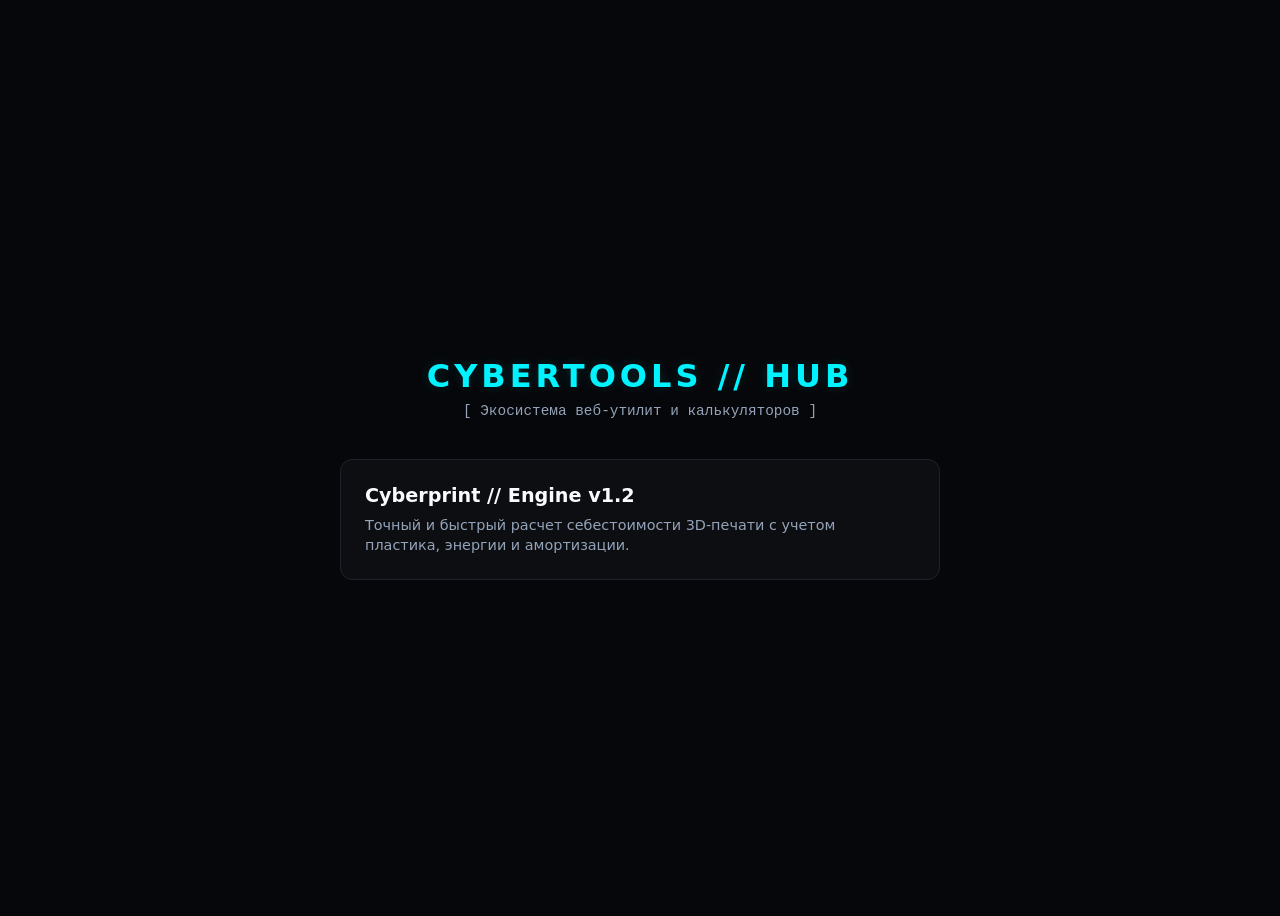
==== index.html @ 4d21d2ae "Чистка структуры проекта" ====
<!DOCTYPE html>
<html lang="ru">
<head>
    <meta charset="UTF-8">
    <meta name="viewport" content="width=device-width, initial-scale=1.0">
    <meta name="description" content="Cybertools — коллекция бесплатных, простых и быстрых онлайн-инструментов для работы, хобби и повседневных расчетов. Полностью без рекламы и регистрации.">
    <title>Cybertools // Бесплатные онлайн-калькуляторы и утилиты</title>
    <style>
        :root {
            --bg-base: #06070a;
            --bg-panel: #0d0e12;
            --border: #1e222d;
            --neon-cyan: #00f3ff;
            --neon-pink: #ff0055;
            --text-primary: #f8fafc;
            --text-secondary: #94a3b8;
            --shadow-cyan: rgba(0, 243, 255, 0.15);
        }
        body {
            background-color: var(--bg-base);
            color: var(--text-primary);
            font-family: system-ui, -apple-system, sans-serif;
            min-height: 100vh;
            display: flex;
            flex-direction: column;
            align-items: center;
            justify-content: center;
            padding: 20px;
            box-sizing: border-box;
        }
        .hub-container {
            width: 100%;
            max-width: 600px;
            text-align: center;
        }
        h1 {
            font-size: 2rem;
            text-transform: uppercase;
            letter-spacing: 4px;
            color: var(--neon-cyan);
            text-shadow: 0 0 12px var(--shadow-cyan);
            margin-bottom: 8px;
        }
        .subtitle {
            color: var(--text-secondary);
            font-family: monospace;
            font-size: 0.9rem;
            margin-bottom: 40px;
        }
        .grid {
            display: grid;
            grid-template-columns: 1fr;
            gap: 20px;
        }
        .card {
            background: var(--bg-panel);
            border: 1px solid var(--border);
            border-radius: 12px;
            padding: 24px;
            text-decoration: none;
            color: inherit;
            text-align: left;
            transition: all 0.2s ease;
            display: block;
        }
        .card:hover {
            border-color: var(--neon-pink);
            transform: translateY(-2px);
            box-shadow: 0 5px 15px rgba(255, 0, 85, 0.1);
        }
        .card-title {
            font-size: 1.2rem;
            font-weight: bold;
            color: var(--text-primary);
            margin-bottom: 8px;
        }
        .card-desc {
            color: var(--text-secondary);
            font-size: 0.9rem;
            line-height: 1.4;
        }
    </style>
</head>
<body>
    <div class="hub-container">
        <h1>Cybertools // Hub</h1>
        <div class="subtitle">[ Экосистема веб-утилит и калькуляторов ]</div>
        
        <div class="grid">
            <!-- Твой первый инструмент -->
            <a href="3d-calculator/index.html" class="card">
                <div class="card-title">Cyberprint // Engine v1.2</div>
                <div class="card-desc">Точный и быстрый расчет себестоимости 3D-печати с учетом пластика, энергии и амортизации.</div>
            </a>
            
            <!-- Сюда в будущем просто скопируешь блок <a> для нового инструмента -->
        </div>
    </div>
</body>
</html>
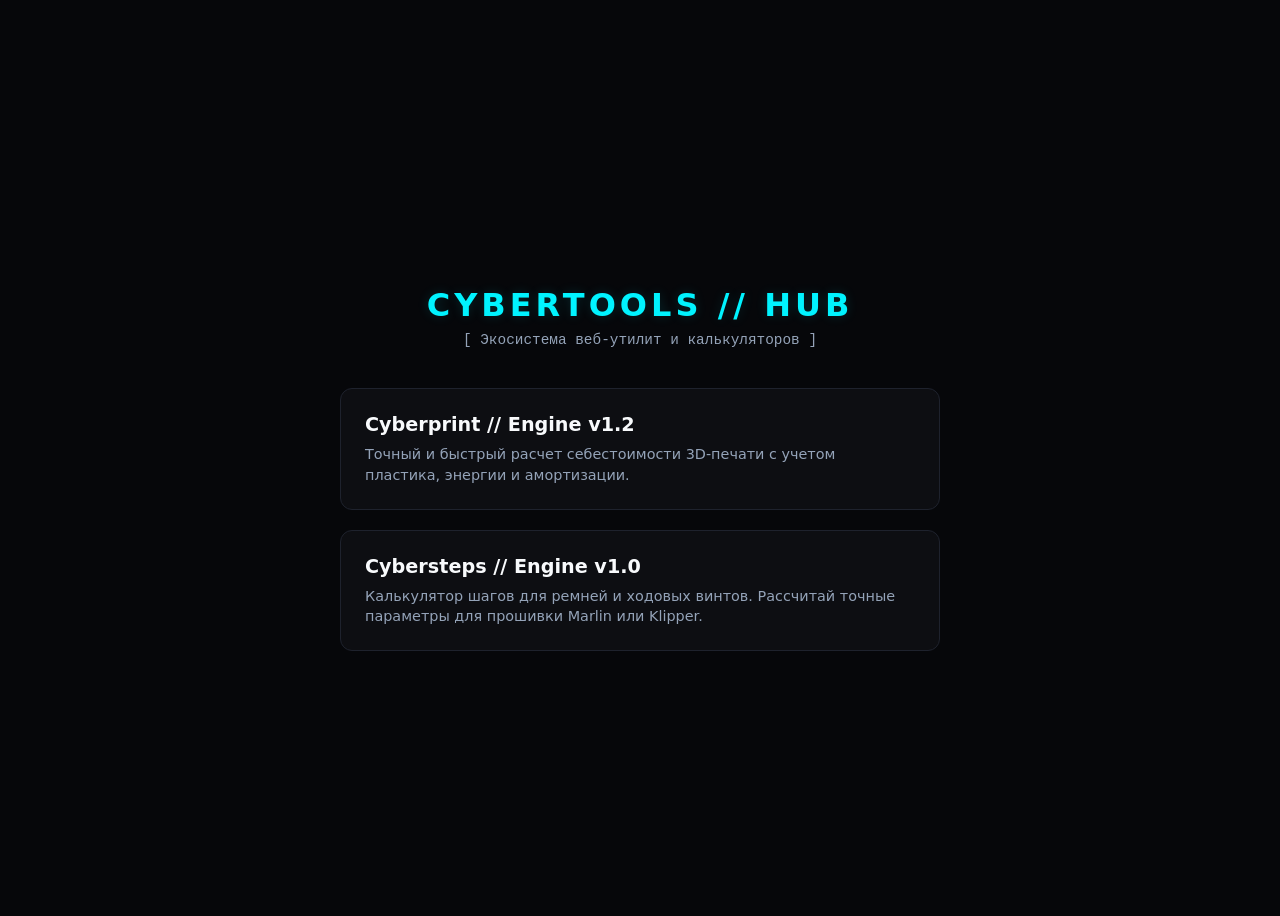
==== commit 7910ef3d: "Добавлен инструмент "калькулятор шагов двигателя"" ====
--- a/index.html
+++ b/index.html
@@ -80,6 +80,9 @@
             line-height: 1.4;
         }
     </style>
+    <!-- Yandex Autoplacement 19597235 -->
+    <script src="https://yandex.ru/ads/system/context.js" async></script>
+    <script data-page-id="19597235" src="https://yandex.ru/ads/system/ap-loader.js" async></script>
 </head>
 <body>
     <div class="hub-container">
@@ -93,7 +96,10 @@
                 <div class="card-desc">Точный и быстрый расчет себестоимости 3D-печати с учетом пластика, энергии и амортизации.</div>
             </a>
             
-            <!-- Сюда в будущем просто скопируешь блок <a> для нового инструмента -->
+            <a href="steps-calculator/" class="card">
+                <div class="card-title">Cybersteps // Engine v1.0</div>
+                <div class="card-desc">Калькулятор шагов для ремней и ходовых винтов. Рассчитай точные параметры для прошивки Marlin или Klipper.</div>
+            </a>
         </div>
     </div>
 </body>
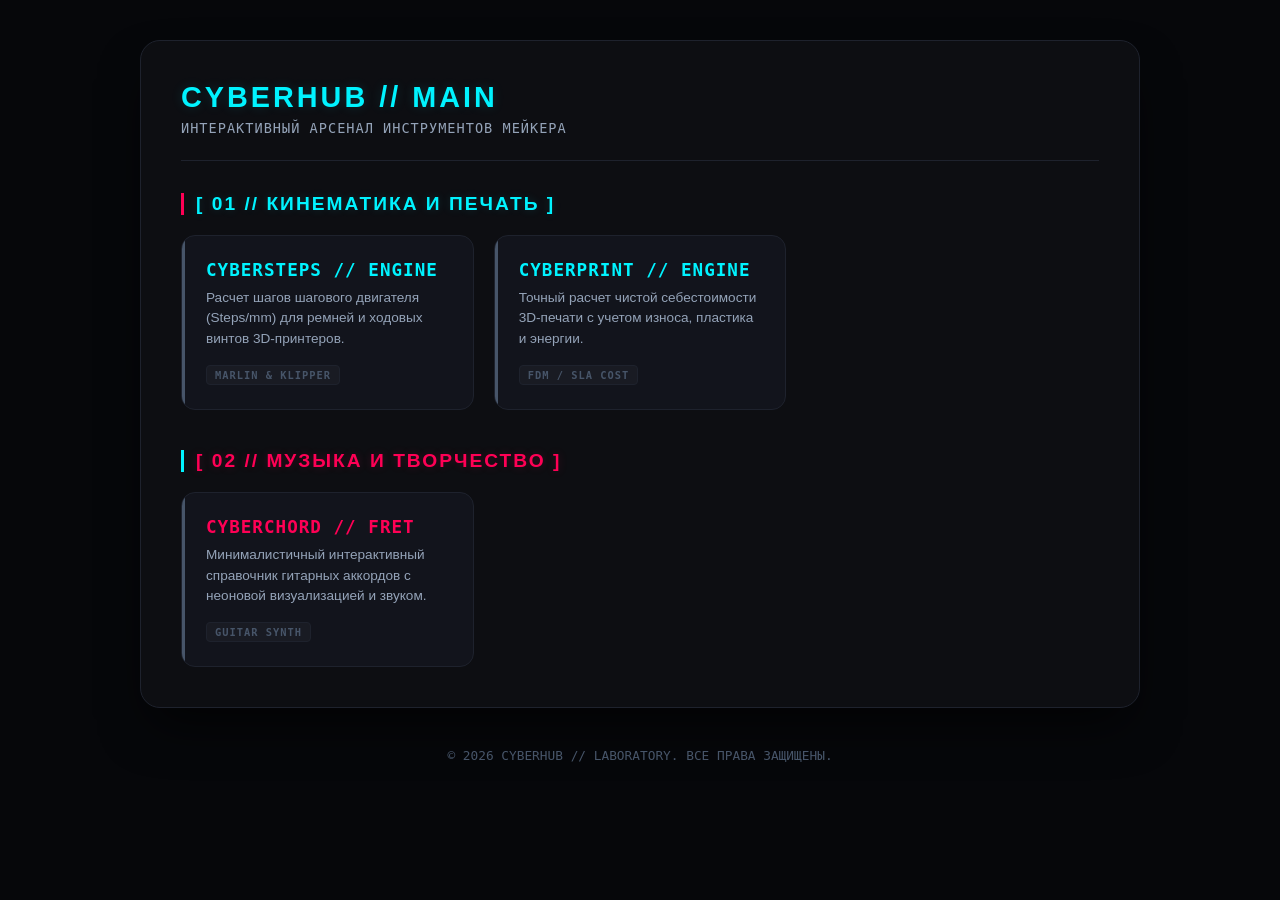
==== commit 0e9f1cc6: "Добавление страницы с аккордами, разделение стилей, правка главной и других страничек" ====
--- a/index.html
+++ b/index.html
@@ -3,104 +3,164 @@
 <head>
     <meta charset="UTF-8">
     <meta name="viewport" content="width=device-width, initial-scale=1.0">
-    <meta name="description" content="Cybertools — коллекция бесплатных, простых и быстрых онлайн-инструментов для работы, хобби и повседневных расчетов. Полностью без рекламы и регистрации.">
-    <title>Cybertools // Бесплатные онлайн-калькуляторы и утилиты</title>
+    <title>Cyberhub — Инженерно-творческая лаборатория</title>
+    <meta name="description" content="Интерактивные инструменты для мейкеров, инженеров, разработчиков и музыкантов.">
+    <link rel="stylesheet" href="css/global.css">
     <style>
-        :root {
-            --bg-base: #06070a;
-            --bg-panel: #0d0e12;
-            --border: #1e222d;
-            --neon-cyan: #00f3ff;
-            --neon-pink: #ff0055;
-            --text-primary: #f8fafc;
-            --text-secondary: #94a3b8;
-            --shadow-cyan: rgba(0, 243, 255, 0.15);
-        }
-        body {
-            background-color: var(--bg-base);
-            color: var(--text-primary);
-            font-family: system-ui, -apple-system, sans-serif;
-            min-height: 100vh;
+        .hub-grid {
             display: flex;
             flex-direction: column;
-            align-items: center;
-            justify-content: center;
-            padding: 20px;
-            box-sizing: border-box;
+            gap: 40px;
+            margin-top: 24px;
         }
-        .hub-container {
-            width: 100%;
-            max-width: 600px;
-            text-align: center;
+
+        .category-section h2 {
+            color: var(--neon-cyan);
+            font-size: 1.2rem;
+            text-transform: uppercase;
+            letter-spacing: 2px;
+            margin-bottom: 20px;
+            border-left: 3px solid var(--neon-pink);
+            padding-left: 12px;
+            text-shadow: 0 0 10px var(--shadow-cyan);
         }
-        h1 {
-            font-size: 2rem;
-            text-transform: uppercase;
-            letter-spacing: 4px;
-            color: var(--neon-cyan);
-            text-shadow: 0 0 12px var(--shadow-cyan);
-            margin-bottom: 8px;
-        }
-        .subtitle {
-            color: var(--text-secondary);
-            font-family: monospace;
-            font-size: 0.9rem;
-            margin-bottom: 40px;
-        }
-        .grid {
+
+        .tools-list {
             display: grid;
-            grid-template-columns: 1fr;
+            grid-template-columns: repeat(auto-fill, minmax(280px, 1fr));
             gap: 20px;
         }
-        .card {
-            background: var(--bg-panel);
+
+        .tool-card {
+            background-color: var(--bg-input);
             border: 1px solid var(--border);
-            border-radius: 12px;
+            border-radius: 14px;
             padding: 24px;
             text-decoration: none;
-            color: inherit;
-            text-align: left;
-            transition: all 0.2s ease;
-            display: block;
+            color: var(--text-primary);
+            transition: all 0.3s ease;
+            display: flex;
+            flex-direction: column;
+            justify-content: space-between;
+            position: relative;
+            overflow: hidden;
         }
-        .card:hover {
+
+        .tool-card::before {
+            content: '';
+            position: absolute;
+            top: 0;
+            left: 0;
+            width: 3px;
+            height: 100%;
+            background-color: var(--text-muted);
+            transition: all 0.3s ease;
+        }
+
+        .tool-card:hover {
+            border-color: var(--border-focus);
+            box-shadow: 0 0 20px rgba(0, 243, 255, 0.1);
+            transform: translateY(-2px);
+        }
+
+        .tool-card:hover::before {
+            background-color: var(--neon-cyan);
+            box-shadow: 0 0 10px var(--neon-cyan);
+        }
+
+        .category-section.creative h2 {
+            color: var(--neon-pink);
+            text-shadow: 0 0 10px var(--shadow-pink);
+            border-left-color: var(--neon-cyan);
+        }
+        .category-section.creative .tool-card:hover::before {
+            background-color: var(--neon-pink);
+            box-shadow: 0 0 10px var(--neon-pink);
+        }
+        .category-section.creative .tool-card:hover {
             border-color: var(--neon-pink);
-            transform: translateY(-2px);
-            box-shadow: 0 5px 15px rgba(255, 0, 85, 0.1);
+            box-shadow: 0 0 20px rgba(255, 0, 85, 0.15);
         }
-        .card-title {
-            font-size: 1.2rem;
+
+        .tool-name {
+            font-size: 1.1rem;
+            font-weight: 800;
+            font-family: monospace;
+            letter-spacing: 1px;
+            margin-bottom: 8px;
+            text-transform: uppercase;
+        }
+
+        .tool-desc {
+            font-size: 0.85rem;
+            color: var(--text-secondary);
+            line-height: 1.5;
+        }
+
+        .tool-tag {
+            align-self: flex-start;
+            font-family: monospace;
+            font-size: 0.65rem;
             font-weight: bold;
-            color: var(--text-primary);
-            margin-bottom: 8px;
-        }
-        .card-desc {
-            color: var(--text-secondary);
-            font-size: 0.9rem;
-            line-height: 1.4;
+            text-transform: uppercase;
+            letter-spacing: 1px;
+            padding: 3px 8px;
+            border-radius: 4px;
+            background: rgba(255, 255, 255, 0.03);
+            border: 1px solid var(--border);
+            color: var(--text-muted);
+            margin-top: 16px;
         }
     </style>
-    <!-- Yandex Autoplacement 19597235 -->
-    <script src="https://yandex.ru/ads/system/context.js" async></script>
-    <script data-page-id="19597235" src="https://yandex.ru/ads/system/ap-loader.js" async></script>
 </head>
 <body>
-    <div class="hub-container">
-        <h1>Cybertools // Hub</h1>
-        <div class="subtitle">[ Экосистема веб-утилит и калькуляторов ]</div>
-        
-        <div class="grid">
-            <!-- Твой первый инструмент -->
-            <a href="3d-calculator/index.html" class="card">
-                <div class="card-title">Cyberprint // Engine v1.2</div>
-                <div class="card-desc">Точный и быстрый расчет себестоимости 3D-печати с учетом пластика, энергии и амортизации.</div>
-            </a>
-            
-            <a href="steps-calculator/" class="card">
-                <div class="card-title">Cybersteps // Engine v1.0</div>
-                <div class="card-desc">Калькулятор шагов для ремней и ходовых винтов. Рассчитай точные параметры для прошивки Marlin или Klipper.</div>
-            </a>
-        </div>
+
+    <div class="container">
+        <header>
+            <h1>Cyberhub // Main</h1>
+            <div class="subtitle">Интерактивный арсенал инструментов мейкера</div>
+        </header>
+
+        <main class="hub-grid">
+            <section class="category-section">
+                <h2>[ 01 // КИНЕМАТИКА И ПЕЧАТЬ ]</h2>
+                <div class="tools-list">
+                    <a href="steps-calculator/index.html" class="tool-card">
+                        <div>
+                            <div class="tool-name" style="color: var(--neon-cyan)">Cybersteps // Engine</div>
+                            <div class="tool-desc">Расчет шагов шагового двигателя (Steps/mm) для ремней и ходовых винтов 3D-принтеров.</div>
+                        </div>
+                        <div class="tool-tag">Marlin & Klipper</div>
+                    </a>
+
+                    <a href="3d-calculator/index.html" class="tool-card">
+                        <div>
+                            <div class="tool-name" style="color: var(--neon-cyan)">Cyberprint // Engine</div>
+                            <div class="tool-desc">Точный расчет чистой себестоимости 3D-печати с учетом износа, пластика и энергии.</div>
+                        </div>
+                        <div class="tool-tag">FDM / SLA cost</div>
+                    </a>
+                </div>
+            </section>
+
+            <section class="category-section creative">
+                <h2>[ 02 // МУЗЫКА И ТВОРЧЕСТВО ]</h2>
+                <div class="tools-list">
+                    <a href="chord-visualizer/index.html" class="tool-card">
+                        <div>
+                            <div class="tool-name" style="color: var(--neon-pink)">Cyberchord // Fret</div>
+                            <div class="tool-desc">Минималистичный интерактивный справочник гитарных аккордов с неоновой визуализацией и звуком.</div>
+                        </div>
+                        <div class="tool-tag">Guitar Synth</div>
+                    </a>
+                </div>
+            </section>
+        </main>
     </div>
+
+    <footer>
+        &copy; 2026 CYBERHUB // LABORATORY. ВСЕ ПРАВА ЗАЩИЩЕНЫ.
+    </footer>
+
 </body>
 </html>
--- a/css/global.css
+++ b/css/global.css
@@ -0,0 +1,98 @@
+:root {
+    --bg-base: #06070a;
+    --bg-panel: #0d0e12;
+    --bg-input: #12141c;
+    --border: #1e222d;
+    --border-focus: #00f3ff;
+    --neon-cyan: #00f3ff;
+    --neon-pink: #ff0055;
+    --text-primary: #f8fafc;
+    --text-secondary: #94a3b8;
+    --text-muted: #475569;
+    --shadow-cyan: rgba(0, 243, 255, 0.15);
+    --shadow-pink: rgba(255, 0, 85, 0.2);
+}
+
+* {
+    box-sizing: border-box;
+    margin: 0;
+    padding: 0;
+    font-family: -apple-system, BlinkMacSystemFont, "Segoe UI", Roboto, Helvetica, Arial, sans-serif;
+    -webkit-tap-highlight-color: transparent;
+}
+
+body {
+    background-color: var(--bg-base);
+    color: var(--text-primary);
+    min-height: 100vh;
+    display: flex;
+    flex-direction: column;
+    align-items: center;
+    padding: 40px 20px;
+}
+
+.container {
+    width: 100%;
+    max-width: 1000px;
+    background: var(--bg-panel);
+    border: 1px solid var(--border);
+    border-radius: 20px;
+    padding: 40px;
+    box-shadow: 0 25px 50px -12px rgba(0, 0, 0, 0.7);
+}
+
+@media (max-width: 850px) {
+    .container {
+        padding: 24px 16px;
+    }
+}
+
+header {
+    border-bottom: 1px solid var(--border);
+    padding-bottom: 24px;
+    margin-bottom: 32px;
+    text-align: left;
+}
+
+h1 {
+    font-size: 1.8rem;
+    font-weight: 900;
+    text-transform: uppercase;
+    letter-spacing: 3px;
+    color: var(--neon-cyan);
+    text-shadow: 0 0 12px var(--shadow-cyan);
+}
+
+.subtitle {
+    font-size: 0.85rem;
+    color: var(--text-secondary);
+    margin-top: 6px;
+    font-family: monospace;
+    text-transform: uppercase;
+    letter-spacing: 1px;
+}
+
+.back-link {
+    display: inline-block;
+    color: var(--text-secondary);
+    text-decoration: none;
+    font-family: monospace;
+    font-size: 0.8rem;
+    margin-bottom: 16px;
+    text-transform: uppercase;
+    letter-spacing: 1.5px;
+    font-weight: bold;
+    transition: color 0.2s ease;
+}
+
+.back-link:hover {
+    color: var(--neon-cyan);
+}
+
+footer {
+    margin-top: 40px;
+    font-size: 0.8rem;
+    color: var(--text-muted);
+    text-align: center;
+    font-family: monospace;
+}
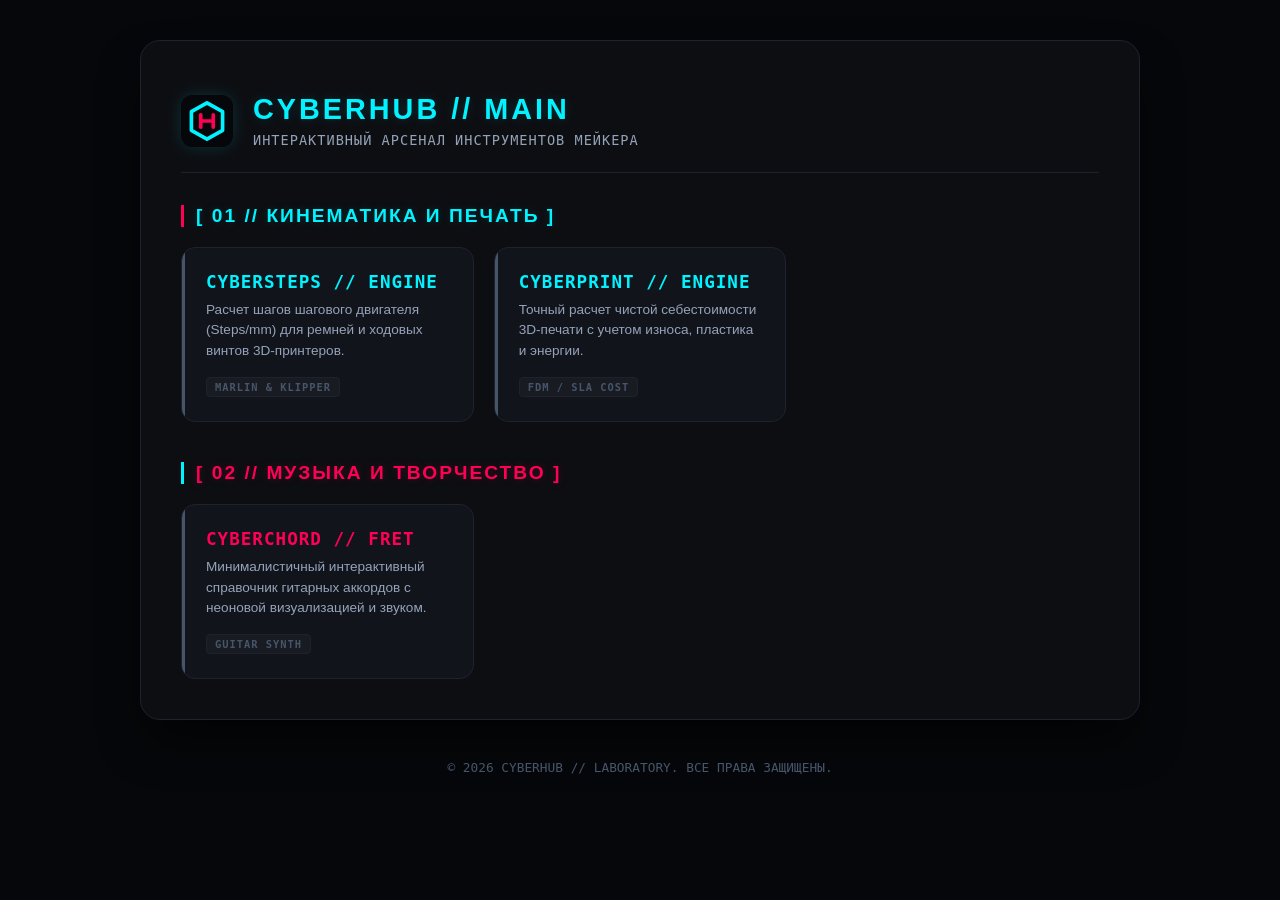
==== commit 2afb49a1: "Добавлена иконка сайта" ====
--- a/index.html
+++ b/index.html
@@ -4,6 +4,7 @@
     <meta charset="UTF-8">
     <meta name="viewport" content="width=device-width, initial-scale=1.0">
     <title>Cyberhub — Инженерно-творческая лаборатория</title>
+    <link rel="icon" type="image/svg+xml" href="favicon.svg">
     <meta name="description" content="Интерактивные инструменты для мейкеров, инженеров, разработчиков и музыкантов.">
     <link rel="stylesheet" href="css/global.css">
     <style>
@@ -117,8 +118,13 @@
 
     <div class="container">
         <header>
-            <h1>Cyberhub // Main</h1>
-            <div class="subtitle">Интерактивный арсенал инструментов мейкера</div>
+            <div class="header-body">
+                <img src="favicon.svg" class="header-logo" alt="Cyberhub Logo">
+                <div class="header-text">
+                    <h1>Cyberhub // Main</h1>
+                    <div class="subtitle">Интерактивный арсенал инструментов мейкера</div>
+                </div>
+            </div>
         </header>
 
         <main class="hub-grid">
--- a/css/global.css
+++ b/css/global.css
@@ -95,4 +95,63 @@
     color: var(--text-muted);
     text-align: center;
     font-family: monospace;
+}
+
+.logo-container {
+    display: flex;
+    align-items: center;
+    gap: 16px;
+    margin-bottom: 8px;
+}
+
+.cyber-logo {
+    width: 42px;
+    height: 42px;
+    transition: transform 0.3s ease, filter 0.3s ease;
+}
+
+.cyber-logo:hover {
+    transform: rotate(60deg);
+    filter: drop-shadow(0 0 8px var(--neon-pink));
+}
+
+.logo-hexagon {
+    fill: none;
+    stroke: var(--neon-cyan);
+    stroke-width: 6;
+    filter: drop-shadow(0 0 4px var(--shadow-cyan));
+}
+
+.logo-core {
+    fill: none;
+    stroke: var(--neon-pink);
+    stroke-width: 6;
+    stroke-linecap: round;
+    stroke-linejoin: round;
+    filter: drop-shadow(0 0 5px var(--shadow-pink));
+}
+
+.header-body {
+    display: flex;
+    align-items: center;
+    gap: 20px;
+    margin-top: 12px;
+}
+
+.header-logo {
+    width: 52px;
+    height: 52px;
+    flex-shrink: 0;
+    filter: drop-shadow(0 0 8px var(--shadow-cyan));
+    transition: transform 0.3s ease, filter 0.3s ease;
+}
+
+.header-logo:hover {
+    transform: rotate(15deg) scale(1.05);
+    filter: drop-shadow(0 0 12px var(--neon-pink));
+}
+
+.header-text {
+    display: flex;
+    flex-direction: column;
 }
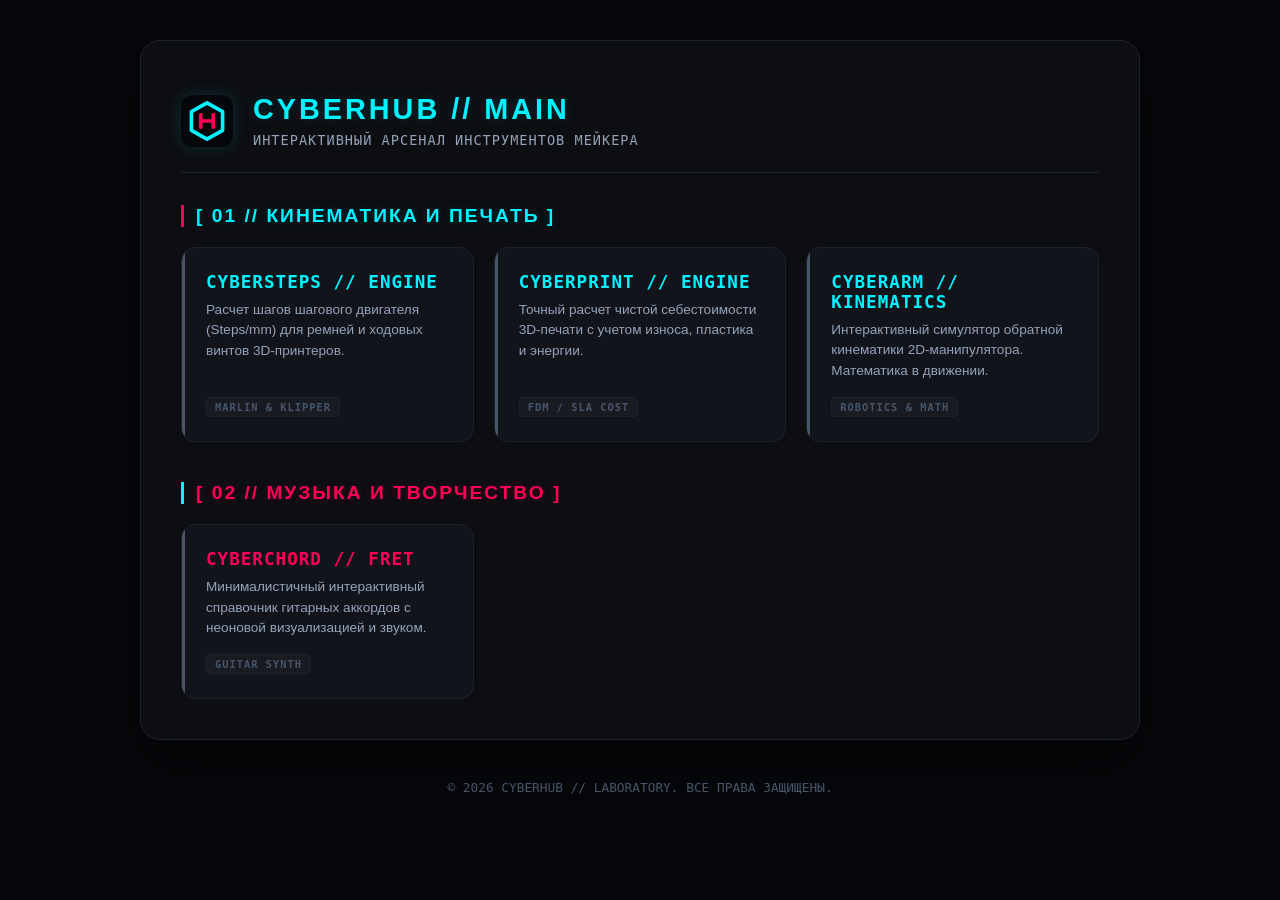
==== commit 72a49f94: "Добавлен раздел Cyberarm" ====
--- a/index.html
+++ b/index.html
@@ -4,115 +4,9 @@
     <meta charset="UTF-8">
     <meta name="viewport" content="width=device-width, initial-scale=1.0">
     <title>Cyberhub — Инженерно-творческая лаборатория</title>
-    <link rel="icon" type="image/svg+xml" href="favicon.svg">
     <meta name="description" content="Интерактивные инструменты для мейкеров, инженеров, разработчиков и музыкантов.">
     <link rel="stylesheet" href="css/global.css">
-    <style>
-        .hub-grid {
-            display: flex;
-            flex-direction: column;
-            gap: 40px;
-            margin-top: 24px;
-        }
-
-        .category-section h2 {
-            color: var(--neon-cyan);
-            font-size: 1.2rem;
-            text-transform: uppercase;
-            letter-spacing: 2px;
-            margin-bottom: 20px;
-            border-left: 3px solid var(--neon-pink);
-            padding-left: 12px;
-            text-shadow: 0 0 10px var(--shadow-cyan);
-        }
-
-        .tools-list {
-            display: grid;
-            grid-template-columns: repeat(auto-fill, minmax(280px, 1fr));
-            gap: 20px;
-        }
-
-        .tool-card {
-            background-color: var(--bg-input);
-            border: 1px solid var(--border);
-            border-radius: 14px;
-            padding: 24px;
-            text-decoration: none;
-            color: var(--text-primary);
-            transition: all 0.3s ease;
-            display: flex;
-            flex-direction: column;
-            justify-content: space-between;
-            position: relative;
-            overflow: hidden;
-        }
-
-        .tool-card::before {
-            content: '';
-            position: absolute;
-            top: 0;
-            left: 0;
-            width: 3px;
-            height: 100%;
-            background-color: var(--text-muted);
-            transition: all 0.3s ease;
-        }
-
-        .tool-card:hover {
-            border-color: var(--border-focus);
-            box-shadow: 0 0 20px rgba(0, 243, 255, 0.1);
-            transform: translateY(-2px);
-        }
-
-        .tool-card:hover::before {
-            background-color: var(--neon-cyan);
-            box-shadow: 0 0 10px var(--neon-cyan);
-        }
-
-        .category-section.creative h2 {
-            color: var(--neon-pink);
-            text-shadow: 0 0 10px var(--shadow-pink);
-            border-left-color: var(--neon-cyan);
-        }
-        .category-section.creative .tool-card:hover::before {
-            background-color: var(--neon-pink);
-            box-shadow: 0 0 10px var(--neon-pink);
-        }
-        .category-section.creative .tool-card:hover {
-            border-color: var(--neon-pink);
-            box-shadow: 0 0 20px rgba(255, 0, 85, 0.15);
-        }
-
-        .tool-name {
-            font-size: 1.1rem;
-            font-weight: 800;
-            font-family: monospace;
-            letter-spacing: 1px;
-            margin-bottom: 8px;
-            text-transform: uppercase;
-        }
-
-        .tool-desc {
-            font-size: 0.85rem;
-            color: var(--text-secondary);
-            line-height: 1.5;
-        }
-
-        .tool-tag {
-            align-self: flex-start;
-            font-family: monospace;
-            font-size: 0.65rem;
-            font-weight: bold;
-            text-transform: uppercase;
-            letter-spacing: 1px;
-            padding: 3px 8px;
-            border-radius: 4px;
-            background: rgba(255, 255, 255, 0.03);
-            border: 1px solid var(--border);
-            color: var(--text-muted);
-            margin-top: 16px;
-        }
-    </style>
+    <link rel="icon" type="image/svg+xml" href="favicon.svg">
 </head>
 <body>
 
@@ -128,12 +22,13 @@
         </header>
 
         <main class="hub-grid">
+            <!-- Раздел: Механика и Робототехника -->
             <section class="category-section">
                 <h2>[ 01 // КИНЕМАТИКА И ПЕЧАТЬ ]</h2>
                 <div class="tools-list">
                     <a href="steps-calculator/index.html" class="tool-card">
                         <div>
-                            <div class="tool-name" style="color: var(--neon-cyan)">Cybersteps // Engine</div>
+                            <div class="tool-name cyan-text">Cybersteps // Engine</div>
                             <div class="tool-desc">Расчет шагов шагового двигателя (Steps/mm) для ремней и ходовых винтов 3D-принтеров.</div>
                         </div>
                         <div class="tool-tag">Marlin & Klipper</div>
@@ -141,20 +36,29 @@
 
                     <a href="3d-calculator/index.html" class="tool-card">
                         <div>
-                            <div class="tool-name" style="color: var(--neon-cyan)">Cyberprint // Engine</div>
+                            <div class="tool-name cyan-text">Cyberprint // Engine</div>
                             <div class="tool-desc">Точный расчет чистой себестоимости 3D-печати с учетом износа, пластика и энергии.</div>
                         </div>
                         <div class="tool-tag">FDM / SLA cost</div>
                     </a>
+
+                    <a href="arm-kinematics/index.html" class="tool-card">
+                        <div>
+                            <div class="tool-name cyan-text">Cyberarm // Kinematics</div>
+                            <div class="tool-desc">Интерактивный симулятор обратной кинематики 2D-манипулятора. Математика в движении.</div>
+                        </div>
+                        <div class="tool-tag">Robotics & Math</div>
+                    </a>
                 </div>
             </section>
 
+            <!-- Раздел: Музыка и Творчество -->
             <section class="category-section creative">
                 <h2>[ 02 // МУЗЫКА И ТВОРЧЕСТВО ]</h2>
                 <div class="tools-list">
                     <a href="chord-visualizer/index.html" class="tool-card">
                         <div>
-                            <div class="tool-name" style="color: var(--neon-pink)">Cyberchord // Fret</div>
+                            <div class="tool-name pink-text">Cyberchord // Fret</div>
                             <div class="tool-desc">Минималистичный интерактивный справочник гитарных аккордов с неоновой визуализацией и звуком.</div>
                         </div>
                         <div class="tool-tag">Guitar Synth</div>
--- a/css/global.css
+++ b/css/global.css
@@ -154,4 +154,656 @@
 .header-text {
     display: flex;
     flex-direction: column;
+}
+
+/* ==========================================
+   ГЛАВНАЯ СТРАНИЦА (index.html)
+   ========================================== */
+.hub-grid {
+    display: flex;
+    flex-direction: column;
+    gap: 40px;
+    margin-top: 24px;
+}
+
+.category-section h2 {
+    color: var(--neon-cyan);
+    font-size: 1.2rem;
+    text-transform: uppercase;
+    letter-spacing: 2px;
+    margin-bottom: 20px;
+    border-left: 3px solid var(--neon-pink);
+    padding-left: 12px;
+    text-shadow: 0 0 10px var(--shadow-cyan);
+}
+
+.tools-list {
+    display: grid;
+    grid-template-columns: repeat(auto-fill, minmax(280px, 1fr));
+    gap: 20px;
+}
+
+.tool-card {
+    background-color: var(--bg-input);
+    border: 1px solid var(--border);
+    border-radius: 14px;
+    padding: 24px;
+    text-decoration: none;
+    color: var(--text-primary);
+    transition: all 0.3s ease;
+    display: flex;
+    flex-direction: column;
+    justify-content: space-between;
+    position: relative;
+    overflow: hidden;
+}
+
+.tool-card::before {
+    content: '';
+    position: absolute;
+    top: 0;
+    left: 0;
+    width: 3px;
+    height: 100%;
+    background-color: var(--text-muted);
+    transition: all 0.3s ease;
+}
+
+.tool-card:hover {
+    border-color: var(--border-focus);
+    box-shadow: 0 0 20px rgba(0, 243, 255, 0.1);
+    transform: translateY(-2px);
+}
+
+.tool-card:hover::before {
+    background-color: var(--neon-cyan);
+    box-shadow: 0 0 10px var(--neon-cyan);
+}
+
+.category-section.creative h2 {
+    color: var(--neon-pink);
+    text-shadow: 0 0 10px var(--shadow-pink);
+    border-left-color: var(--neon-cyan);
+}
+
+.category-section.creative .tool-card:hover::before {
+    background-color: var(--neon-pink);
+    box-shadow: 0 0 10px var(--neon-pink);
+}
+
+.category-section.creative .tool-card:hover {
+    border-color: var(--neon-pink);
+    box-shadow: 0 0 20px rgba(255, 0, 85, 0.15);
+}
+
+.tool-name {
+    font-size: 1.1rem;
+    font-weight: 800;
+    font-family: monospace;
+    letter-spacing: 1px;
+    margin-bottom: 8px;
+    text-transform: uppercase;
+}
+
+.tool-name.cyan-text {
+    color: var(--neon-cyan);
+}
+
+.tool-name.pink-text {
+    color: var(--neon-pink);
+}
+
+.tool-desc {
+    font-size: 0.85rem;
+    color: var(--text-secondary);
+    line-height: 1.5;
+}
+
+.tool-tag {
+    align-self: flex-start;
+    font-family: monospace;
+    font-size: 0.65rem;
+    font-weight: bold;
+    text-transform: uppercase;
+    letter-spacing: 1px;
+    padding: 3px 8px;
+    border-radius: 4px;
+    background: rgba(255, 255, 255, 0.03);
+    border: 1px solid var(--border);
+    color: var(--text-muted);
+    margin-top: 16px;
+}
+
+/* ==========================================
+   ОБЩАЯ ШАПКА И ЛОГОТИП
+   ========================================== */
+.header-body {
+    display: flex;
+    align-items: center;
+    gap: 20px;
+    margin-top: 12px;
+}
+
+.header-logo {
+    width: 52px;
+    height: 52px;
+    flex-shrink: 0;
+    filter: drop-shadow(0 0 8px var(--shadow-cyan));
+    transition: transform 0.3s ease, filter 0.3s ease;
+}
+
+.header-logo:hover {
+    transform: rotate(15deg) scale(1.05);
+    filter: drop-shadow(0 0 12px var(--neon-pink));
+}
+
+.header-text {
+    display: flex;
+    flex-direction: column;
+}
+
+/* ==========================================
+   CYBERCHORD // FRET
+   ========================================== */
+.calc-grid {
+    display: grid;
+    grid-template-columns: 0.9fr 1.1fr;
+    gap: 32px;
+    margin-bottom: 48px;
+}
+
+@media (max-width: 850px) {
+    .calc-grid {
+        grid-template-columns: 1fr;
+        gap: 32px;
+    }
+}
+
+.chord-control {
+    display: flex;
+    flex-direction: column;
+    gap: 24px;
+}
+
+.chord-selector {
+    display: grid;
+    grid-template-columns: repeat(4, 1fr);
+    gap: 10px;
+}
+
+.chord-btn {
+    background-color: var(--bg-input);
+    border: 1px solid var(--border);
+    color: var(--text-secondary);
+    padding: 12px;
+    border-radius: 10px;
+    cursor: pointer;
+    font-size: 0.9rem;
+    font-weight: bold;
+    font-family: monospace;
+    transition: all 0.2s ease;
+    text-align: center;
+}
+
+.chord-btn:hover {
+    border-color: var(--neon-pink);
+    color: var(--text-primary);
+}
+
+.chord-btn.active {
+    border-color: var(--neon-pink);
+    color: var(--text-primary);
+    box-shadow: 0 0 14px var(--shadow-pink);
+}
+
+.chord-info-card {
+    background: rgba(255, 255, 255, 0.01);
+    border: 1px dashed var(--border);
+    border-radius: 12px;
+    padding: 20px;
+}
+
+.chord-name-large {
+    font-size: 2.2rem;
+    font-weight: 900;
+    color: var(--neon-pink);
+    text-shadow: 0 0 15px var(--shadow-pink);
+    font-family: monospace;
+    margin-bottom: 8px;
+}
+
+.chord-desc {
+    color: var(--text-secondary);
+    font-size: 0.9rem;
+    line-height: 1.6;
+    margin-bottom: 20px;
+}
+
+.strum-btn {
+    background: transparent;
+    border: 1px solid var(--neon-cyan);
+    color: var(--neon-cyan);
+    padding: 14px;
+    border-radius: 10px;
+    font-family: monospace;
+    font-weight: bold;
+    text-transform: uppercase;
+    letter-spacing: 1.5px;
+    cursor: pointer;
+    width: 100%;
+    transition: all 0.2s ease;
+    box-shadow: 0 0 10px rgba(0, 243, 255, 0.05);
+}
+
+.strum-btn:hover {
+    background: rgba(0, 243, 255, 0.05);
+    box-shadow: 0 0 15px var(--shadow-cyan);
+}
+
+.fretboard-container {
+    background-color: var(--bg-input);
+    border: 1px solid var(--border);
+    border-radius: 14px;
+    padding: 28px;
+    display: flex;
+    justify-content: center;
+    align-items: center;
+    position: relative;
+}
+
+.fretboard-container::before {
+    content: '';
+    position: absolute;
+    top: 0;
+    left: 0;
+    width: 4px;
+    height: 100%;
+    background-color: var(--neon-cyan);
+    box-shadow: 0 0 12px var(--neon-cyan);
+}
+
+.fretboard-svg {
+    width: 100%;
+    max-width: 280px;
+    height: auto;
+}
+
+.fretboard-bg {
+    fill: rgba(18, 20, 28, 0.7);
+    stroke: var(--border);
+    stroke-width: 2;
+}
+
+.fret-line {
+    stroke: var(--text-muted);
+    stroke-width: 2px;
+}
+
+.string-line {
+    stroke: var(--text-muted);
+    stroke-linecap: round;
+}
+
+.nut-line {
+    stroke: var(--text-primary);
+    stroke-width: 6px;
+}
+
+.finger-marker {
+    fill: var(--neon-pink);
+    filter: drop-shadow(0px 0px 6px var(--neon-pink));
+}
+
+.finger-text {
+    fill: var(--text-primary);
+    font-size: 11px;
+    font-family: monospace;
+    font-weight: bold;
+    text-anchor: middle;
+    dominant-baseline: central;
+}
+
+.string-label {
+    fill: var(--text-muted);
+}
+
+.open-mute-text {
+    fill: var(--text-secondary);
+    font-size: 12px;
+    font-family: monospace;
+    font-weight: bold;
+    text-anchor: middle;
+}
+
+.open-mute-text.active-open {
+    fill: var(--neon-cyan);
+    filter: drop-shadow(0px 0px 4px var(--neon-cyan));
+}
+
+/* ==========================================
+   CYBERARM // KINEMATICS
+   ========================================== */
+.simulator-container {
+    background-color: var(--bg-input);
+    border: 1px solid var(--border);
+    border-radius: 14px;
+    padding: 20px;
+    display: flex;
+    flex-direction: column;
+    align-items: center;
+    position: relative;
+}
+
+.simulator-container::before {
+    content: '';
+    position: absolute;
+    top: 0;
+    left: 0;
+    width: 4px;
+    height: 100%;
+    background-color: var(--neon-cyan);
+    box-shadow: 0 0 12px var(--neon-cyan);
+}
+
+.arm-svg {
+    background: #090a0f;
+    border: 1px solid rgba(255, 255, 255, 0.03);
+    border-radius: 8px;
+    cursor: crosshair;
+    width: 100%;
+    max-width: 360px;
+    height: auto;
+}
+
+.control-panel {
+    display: flex;
+    flex-direction: column;
+    gap: 20px;
+}
+
+.param-group {
+    background: rgba(255, 255, 255, 0.01);
+    border: 1px solid var(--border);
+    border-radius: 10px;
+    padding: 16px;
+}
+
+.param-title {
+    font-family: monospace;
+    font-size: 0.85rem;
+    color: var(--neon-cyan);
+    text-transform: uppercase;
+    letter-spacing: 1px;
+    margin-bottom: 12px;
+}
+
+.slider-row {
+    display: flex;
+    align-items: center;
+    gap: 12px;
+    margin-bottom: 10px;
+}
+
+.slider-row label {
+    width: 80px;
+    font-family: monospace;
+    font-size: 0.85rem;
+    color: var(--text-secondary);
+}
+
+input[type=range] {
+    flex-grow: 1;
+    accent-color: var(--neon-cyan);
+}
+
+.value-display {
+    width: 50px;
+    text-align: right;
+    font-family: monospace;
+    font-size: 0.85rem;
+    color: var(--text-primary);
+}
+
+.angle-output-box {
+    display: grid;
+    grid-template-columns: 1fr 1fr;
+    gap: 16px;
+    margin-top: 10px;
+}
+
+.angle-card {
+    background: var(--bg-base);
+    border: 1px solid var(--border);
+    border-radius: 8px;
+    padding: 12px;
+    text-align: center;
+}
+
+.angle-card .lbl {
+    font-size: 0.75rem;
+    color: var(--text-secondary);
+    text-transform: uppercase;
+    font-family: monospace;
+}
+
+.angle-card .lbl.bottom-spacing {
+    margin-top: 4px;
+}
+
+.angle-card .val {
+    font-size: 1.5rem;
+    font-weight: bold;
+    color: var(--neon-pink);
+    font-family: monospace;
+    text-shadow: 0 0 10px var(--shadow-pink);
+    margin-top: 4px;
+}
+
+.code-box {
+    background: #090a0f;
+    border: 1px solid var(--border);
+    border-radius: 8px;
+    padding: 12px;
+    font-family: monospace;
+    font-size: 0.8rem;
+    color: #a7f3d0;
+    white-space: pre-wrap;
+    overflow-x: auto;
+    max-height: 100px;
+}
+
+.arm-link {
+    stroke: var(--text-primary);
+    stroke-width: 6;
+    stroke-linecap: round;
+}
+
+.arm-link-2 {
+    stroke: var(--neon-cyan);
+    stroke-width: 4;
+    stroke-linecap: round;
+}
+
+.joint {
+    fill: var(--bg-panel);
+    stroke: var(--text-primary);
+    stroke-width: 3;
+}
+
+.target-point {
+    fill: var(--neon-pink);
+    stroke: var(--text-primary);
+    stroke-width: 2;
+    cursor: pointer;
+    filter: drop-shadow(0px 0px 6px var(--neon-pink));
+}
+
+.grid-line {
+    stroke: rgba(255, 255, 255, 0.05);
+    stroke-width: 1;
+}
+
+.reach-circle {
+    fill: none;
+    stroke: var(--border);
+    stroke-width: 1;
+    stroke-dasharray: 4 4;
+}
+
+.helper-text {
+    font-family: monospace;
+    font-size: 0.75rem;
+    color: var(--text-muted);
+    margin-top: 10px;
+}
+
+/* ==========================================
+   ТИПОГРАФИКА И СТАТЬИ
+   ========================================== */
+.seo-section {
+    margin-top: 48px;
+    padding-top: 32px;
+    border-top: 1px solid var(--border);
+}
+
+.seo-section h2 {
+    color: var(--neon-cyan);
+    font-size: 1.4rem;
+    font-family: monospace;
+    margin-bottom: 20px;
+    text-transform: uppercase;
+    letter-spacing: 1px;
+    text-shadow: 0 0 10px var(--shadow-cyan);
+}
+
+.seo-section p {
+    line-height: 1.7;
+    color: var(--text-secondary);
+    margin-bottom: 16px;
+}
+
+.seo-section ul {
+    margin-bottom: 24px;
+    padding-left: 20px;
+}
+
+.seo-section li {
+    margin-bottom: 10px;
+    line-height: 1.6;
+    color: var(--text-secondary);
+}
+
+.seo-section strong {
+    color: var(--text-primary);
+}
+
+/* Стилизация блоков с формулами */
+.math-block {
+    background: rgba(255, 255, 255, 0.01);
+    border: 1px solid var(--border);
+    border-radius: 8px;
+    padding: 16px;
+    margin: 20px 0;
+    overflow-x: auto;
+    text-align: center;
+}
+
+/* ==========================================
+   ИНТЕРАКТИВНЫЙ FAQ (АККОРДЕОН)
+   ========================================== */
+.faq-section {
+    margin-top: 48px;
+    margin-bottom: 64px;
+}
+
+.faq-container {
+    display: flex;
+    flex-direction: column;
+    gap: 14px;
+    margin-top: 24px;
+}
+
+.faq-item {
+    background-color: var(--bg-input);
+    border: 1px solid var(--border);
+    border-radius: 10px;
+    overflow: hidden;
+    transition: all 0.3s ease;
+}
+
+.faq-item:hover {
+    border-color: var(--neon-cyan);
+    box-shadow: 0 0 12px rgba(0, 243, 255, 0.05);
+}
+
+.faq-trigger {
+    width: 100%;
+    background: none;
+    border: none;
+    padding: 20px 24px;
+    text-align: left;
+    color: var(--text-primary);
+    font-family: monospace;
+    font-size: 0.95rem;
+    font-weight: bold;
+    cursor: pointer;
+    display: flex;
+    justify-content: space-between;
+    align-items: center;
+    gap: 16px;
+    transition: color 0.3s ease;
+}
+
+.faq-trigger:hover {
+    color: var(--neon-cyan);
+}
+
+.faq-trigger::after {
+    content: '+';
+    color: var(--neon-cyan);
+    font-size: 1.3rem;
+    font-weight: normal;
+    transition: transform 0.3s ease, color 0.3s ease;
+}
+
+/* Стили для открытого состояния */
+.faq-item.active {
+    border-color: var(--neon-pink);
+    box-shadow: 0 0 15px rgba(255, 0, 85, 0.05);
+}
+
+.faq-item.active .faq-trigger {
+    color: var(--neon-pink);
+}
+
+.faq-item.active .faq-trigger::after {
+    content: '−';
+    color: var(--neon-pink);
+    transform: rotate(180deg);
+}
+
+.faq-content {
+    max-height: 0;
+    overflow: hidden;
+    transition: max-height 0.3s cubic-bezier(0, 1, 0, 1), padding 0.3s ease;
+    padding: 0 24px;
+    color: var(--text-secondary);
+    font-size: 0.9rem;
+    line-height: 1.7;
+}
+
+.faq-item.active .faq-content {
+    max-height: 1000px; /* Достаточная высота для контента */
+    transition: max-height 0.3s cubic-bezier(1, 0, 1, 0);
+    padding-bottom: 20px;
+    border-top: 1px solid rgba(255, 255, 255, 0.03);
+    padding-top: 16px;
+}
+
+.faq-content p {
+    margin-bottom: 12px;
+}
+
+.faq-content p:last-child {
+    margin-bottom: 0;
 }
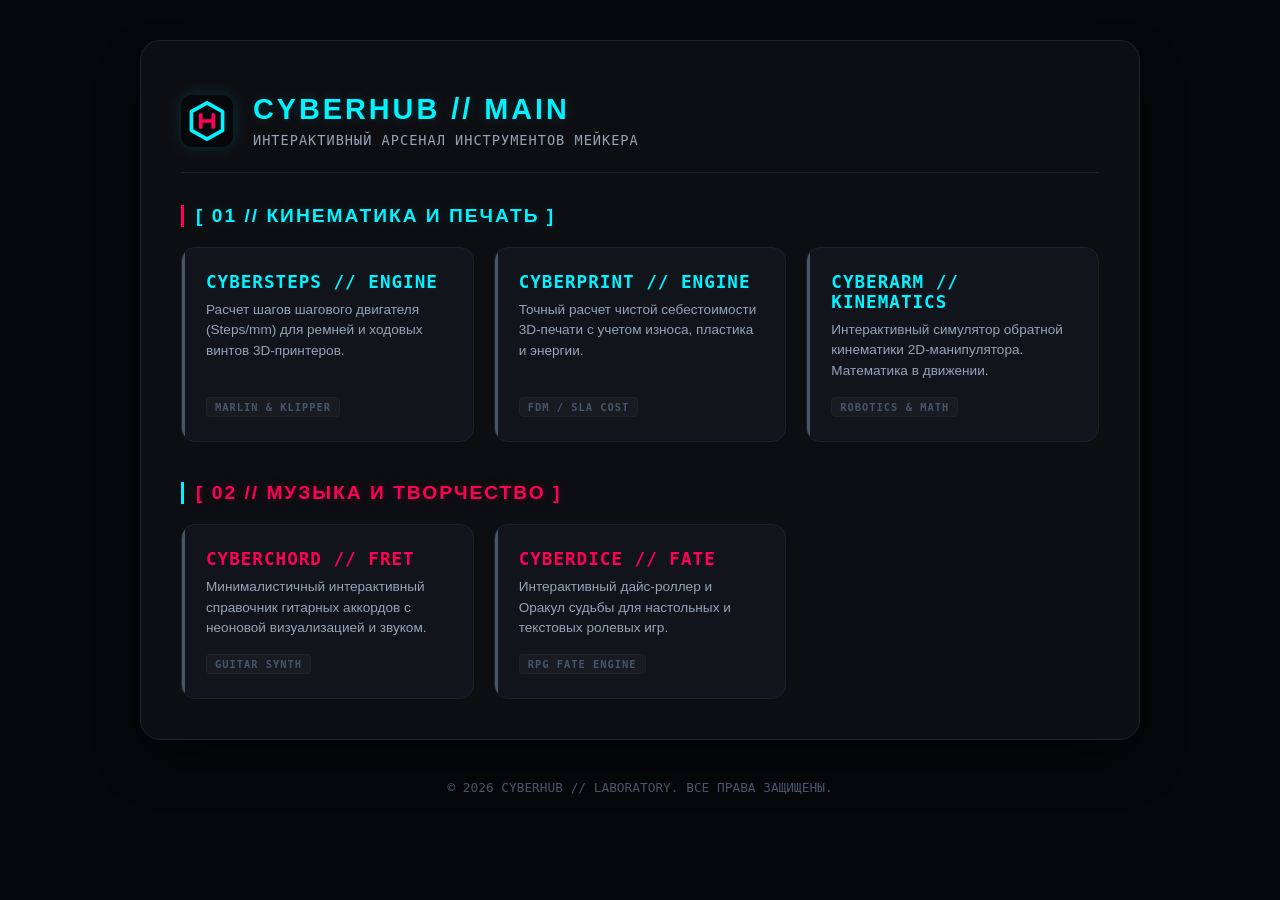
==== commit 1ab37b72: "Добавлен раздел Cyberdice" ====
--- a/index.html
+++ b/index.html
@@ -51,7 +51,6 @@
                     </a>
                 </div>
             </section>
-
             <!-- Раздел: Музыка и Творчество -->
             <section class="category-section creative">
                 <h2>[ 02 // МУЗЫКА И ТВОРЧЕСТВО ]</h2>
@@ -62,6 +61,14 @@
                             <div class="tool-desc">Минималистичный интерактивный справочник гитарных аккордов с неоновой визуализацией и звуком.</div>
                         </div>
                         <div class="tool-tag">Guitar Synth</div>
+                    </a>
+
+                    <a href="cyberdice/index.html" class="tool-card">
+                        <div>
+                            <div class="tool-name pink-text">Cyberdice // Fate</div>
+                            <div class="tool-desc">Интерактивный дайс-роллер и Оракул судьбы для настольных и текстовых ролевых игр.</div>
+                        </div>
+                        <div class="tool-tag">RPG Fate Engine</div>
                     </a>
                 </div>
             </section>
--- a/css/global.css
+++ b/css/global.css
@@ -156,9 +156,6 @@
     flex-direction: column;
 }
 
-/* ==========================================
-   ГЛАВНАЯ СТРАНИЦА (index.html)
-   ========================================== */
 .hub-grid {
     display: flex;
     flex-direction: column;
@@ -274,9 +271,6 @@
     margin-top: 16px;
 }
 
-/* ==========================================
-   ОБЩАЯ ШАПКА И ЛОГОТИП
-   ========================================== */
 .header-body {
     display: flex;
     align-items: center;
@@ -302,9 +296,6 @@
     flex-direction: column;
 }
 
-/* ==========================================
-   CYBERCHORD // FRET
-   ========================================== */
 .calc-grid {
     display: grid;
     grid-template-columns: 0.9fr 1.1fr;
@@ -480,9 +471,6 @@
     filter: drop-shadow(0px 0px 4px var(--neon-cyan));
 }
 
-/* ==========================================
-   CYBERARM // KINEMATICS
-   ========================================== */
 .simulator-container {
     background-color: var(--bg-input);
     border: 1px solid var(--border);
@@ -657,9 +645,6 @@
     margin-top: 10px;
 }
 
-/* ==========================================
-   ТИПОГРАФИКА И СТАТЬИ
-   ========================================== */
 .seo-section {
     margin-top: 48px;
     padding-top: 32px;
@@ -697,7 +682,6 @@
     color: var(--text-primary);
 }
 
-/* Стилизация блоков с формулами */
 .math-block {
     background: rgba(255, 255, 255, 0.01);
     border: 1px solid var(--border);
@@ -708,9 +692,6 @@
     text-align: center;
 }
 
-/* ==========================================
-   ИНТЕРАКТИВНЫЙ FAQ (АККОРДЕОН)
-   ========================================== */
 .faq-section {
     margin-top: 48px;
     margin-bottom: 64px;
@@ -766,7 +747,6 @@
     transition: transform 0.3s ease, color 0.3s ease;
 }
 
-/* Стили для открытого состояния */
 .faq-item.active {
     border-color: var(--neon-pink);
     box-shadow: 0 0 15px rgba(255, 0, 85, 0.05);
@@ -793,7 +773,7 @@
 }
 
 .faq-item.active .faq-content {
-    max-height: 1000px; /* Достаточная высота для контента */
+    max-height: 1000px;
     transition: max-height 0.3s cubic-bezier(1, 0, 1, 0);
     padding-bottom: 20px;
     border-top: 1px solid rgba(255, 255, 255, 0.03);
@@ -806,4 +786,259 @@
 
 .faq-content p:last-child {
     margin-bottom: 0;
+}
+
+.dice-panel {
+    display: flex;
+    flex-direction: column;
+    gap: 20px;
+}
+
+.dice-grid {
+    display: grid;
+    grid-template-columns: repeat(4, 1fr);
+    gap: 10px;
+}
+
+@media (max-width: 480px) {
+    .dice-grid {
+        grid-template-columns: repeat(3, 1fr);
+    }
+}
+
+.dice-btn {
+    background: var(--bg-input);
+    border: 1px solid var(--border);
+    border-radius: 10px;
+    padding: 14px;
+    color: var(--text-primary);
+    font-family: monospace;
+    font-size: 1rem;
+    font-weight: bold;
+    cursor: pointer;
+    transition: all 0.2s ease;
+    text-align: center;
+    position: relative;
+    overflow: hidden;
+}
+
+.dice-btn::after {
+    content: '';
+    position: absolute;
+    bottom: 0;
+    left: 0;
+    width: 100%;
+    height: 3px;
+    background: var(--neon-cyan);
+    transform: scaleX(0);
+    transition: transform 0.2s ease;
+}
+
+.dice-btn:hover {
+    border-color: var(--neon-cyan);
+    box-shadow: 0 0 12px rgba(0, 243, 255, 0.15);
+    transform: translateY(-1px);
+}
+
+.dice-btn:hover::after {
+    transform: scaleX(1);
+}
+
+.dice-btn.active-dice {
+    border-color: var(--neon-pink);
+    box-shadow: 0 0 14px var(--shadow-pink);
+    color: var(--neon-pink);
+}
+
+.dice-btn.active-dice::after {
+    transform: scaleX(1);
+    background: var(--neon-pink);
+}
+
+.roll-display-container {
+    background-color: var(--bg-input);
+    border: 1px solid var(--border);
+    border-radius: 14px;
+    padding: 32px;
+    display: flex;
+    flex-direction: column;
+    align-items: center;
+    justify-content: center;
+    min-height: 240px;
+    position: relative;
+    overflow: hidden;
+}
+
+.roll-display-container::before {
+    content: '';
+    position: absolute;
+    top: 0;
+    left: 0;
+    width: 4px;
+    height: 100%;
+    background-color: var(--neon-pink);
+    box-shadow: 0 0 12px var(--neon-pink);
+}
+
+.roll-result {
+    font-size: 5.5rem;
+    font-weight: 900;
+    font-family: monospace;
+    color: var(--neon-pink);
+    text-shadow: 0 0 25px var(--shadow-pink);
+    line-height: 1;
+    margin-bottom: 12px;
+    transition: transform 0.1s ease;
+}
+
+.roll-result.rolling {
+    animation: shakeRoll 0.12s infinite;
+    color: var(--neon-cyan);
+    text-shadow: 0 0 25px var(--shadow-cyan);
+}
+
+@keyframes shakeRoll {
+    0% { transform: translate(2px, 1px) rotate(0deg) scale(0.95); }
+    10% { transform: translate(-1px, -2px) rotate(-2deg); }
+    20% { transform: translate(-3px, 0px) rotate(2deg); }
+    30% { transform: translate(0px, 2px) rotate(0deg); }
+    40% { transform: translate(1px, -1px) rotate(2deg) scale(1.05); }
+    50% { transform: translate(-1px, 2px) rotate(-2deg); }
+    60% { transform: translate(-3px, 1px) rotate(0deg); }
+    70% { transform: translate(2px, 1px) rotate(-2deg); }
+    80% { transform: translate(-1px, -1px) rotate(2deg); }
+    90% { transform: translate(2px, 2px) rotate(0deg); }
+    100% { transform: translate(1px, -2px) rotate(-2deg) scale(0.95); }
+}
+
+.roll-meta {
+    font-family: monospace;
+    font-size: 0.8rem;
+    color: var(--text-muted);
+    text-transform: uppercase;
+    letter-spacing: 2px;
+}
+
+.modifier-box {
+    display: flex;
+    align-items: center;
+    gap: 12px;
+}
+
+.modifier-box label {
+    font-family: monospace;
+    font-size: 0.85rem;
+    color: var(--text-secondary);
+    text-transform: uppercase;
+}
+
+.modifier-input {
+    background: var(--bg-base);
+    border: 1px solid var(--border);
+    border-radius: 8px;
+    padding: 8px 12px;
+    color: var(--text-primary);
+    font-family: monospace;
+    font-size: 0.9rem;
+    width: 70px;
+    text-align: center;
+    transition: all 0.2s ease;
+}
+
+.modifier-input:focus {
+    border-color: var(--neon-cyan);
+    outline: none;
+    box-shadow: 0 0 10px rgba(0, 243, 255, 0.1);
+}
+
+.history-box {
+    background: #090a0f;
+    border: 1px solid var(--border);
+    border-radius: 10px;
+    padding: 16px;
+    font-family: monospace;
+}
+
+.history-title {
+    font-size: 0.75rem;
+    color: var(--neon-cyan);
+    text-transform: uppercase;
+    letter-spacing: 1px;
+    margin-bottom: 12px;
+    border-bottom: 1px solid rgba(255, 255, 255, 0.05);
+    padding-bottom: 6px;
+    display: flex;
+    justify-content: space-between;
+}
+
+.clear-history-btn {
+    background: none;
+    border: none;
+    color: var(--text-muted);
+    cursor: pointer;
+    font-size: 0.7rem;
+    text-transform: uppercase;
+}
+
+.clear-history-btn:hover {
+    color: var(--neon-pink);
+}
+
+.history-list {
+    display: flex;
+    flex-direction: column-reverse;
+    gap: 6px;
+    max-height: 120px;
+    overflow-y: auto;
+    padding-right: 4px;
+}
+
+.history-item {
+    font-size: 0.8rem;
+    color: var(--text-secondary);
+    display: flex;
+    justify-content: space-between;
+    padding: 4px 0;
+    border-bottom: 1px dashed rgba(255, 255, 255, 0.02);
+}
+
+.history-item .hist-formula {
+    color: var(--text-muted);
+}
+
+.history-item .hist-total {
+    color: var(--neon-pink);
+    font-weight: bold;
+}
+
+.oracle-section {
+    background: rgba(255, 255, 255, 0.01);
+    border: 1px dashed var(--border);
+    border-radius: 10px;
+    padding: 16px;
+    text-align: center;
+    cursor: pointer;
+    transition: all 0.2s ease;
+}
+
+.oracle-section:hover {
+    border-color: var(--neon-pink);
+    background: rgba(255, 0, 85, 0.02);
+}
+
+.oracle-title {
+    font-size: 0.75rem;
+    color: var(--text-muted);
+    text-transform: uppercase;
+    font-family: monospace;
+    margin-bottom: 6px;
+    letter-spacing: 1px;
+}
+
+.oracle-result {
+    font-size: 1.1rem;
+    font-weight: bold;
+    color: var(--neon-cyan);
+    font-family: monospace;
+    text-shadow: 0 0 10px var(--shadow-cyan);
 }
